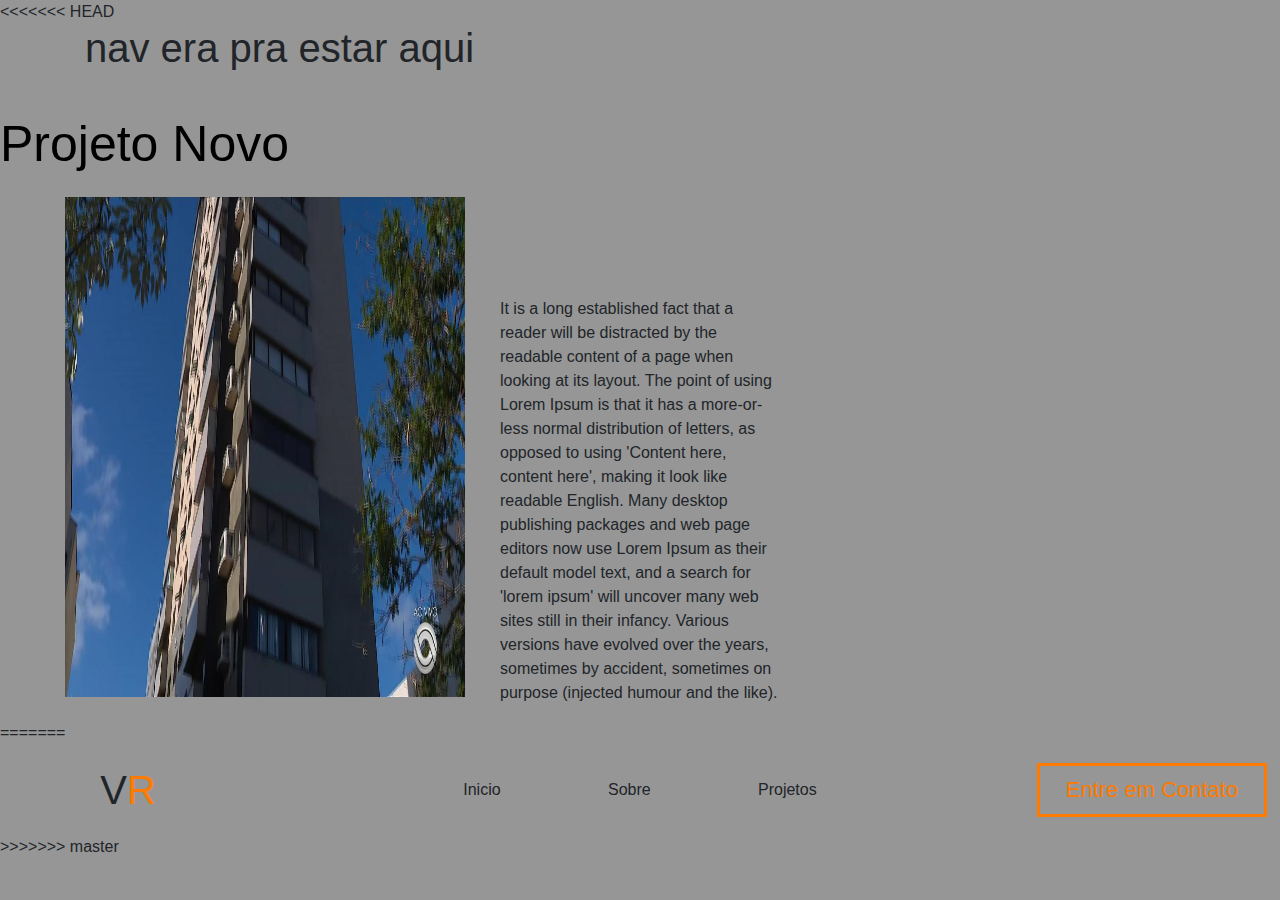
==== projeto.html @ eb447e4b "renomeo" ====
<!DOCTYPE html>
<<<<<<< HEAD
<html lang="pt-bt" dir="ltr">
  <head>
    <meta charset="utf-8">
    <link rel="stylesheet" href="css/alteracoes.css">
    <link href="css/css-reboot.min.css" rel="stylesheet">
    <meta name="viewport" content="width=device-width, initial-scale=1, shrink-to-fit=no">
    <link rel="stylesheet" href="https://stackpath.bootstrapcdn.com/bootstrap/4.4.1/css/bootstrap.min.css" integrity="sha384-Vkoo8x4CGsO3+Hhxv8T/Q5PaXtkKtu6ug5TOeNV6gBiFeWPGFN9MuhOf23Q9Ifjh" crossorigin="anonymous">
    <title>Projeto</title>
    <title></title>
  </head>
  <body>
    <nav>
      <div class="container">
        <h1>nav era pra estar aqui</h1>
      </div>
    </nav>
    <section>

      <aside>
        <div class="form-titulo">
            <h1>Projeto Novo</h1>
        </div>
        </aside>
          <div class="form-predio">
            <img src="assets/predio1.jpg" alt="Prédio" height="100%" width="100%;">
          </div>

        <div class="form-sobre">
          <p>It is a long established fact that a reader will be distracted by the readable content of a page when looking at its layout. The point of using Lorem Ipsum is that it has a more-or-less normal distribution of letters, as opposed to using 'Content here, content here', making it look like readable English. Many desktop publishing packages and web page editors now use Lorem Ipsum as their default model text, and a search for 'lorem ipsum' will uncover many web sites still in their infancy. Various versions have evolved over the years, sometimes by accident, sometimes on purpose (injected humour and the like).</p>
        </div>

    </section>
  </body>
</html>
=======
<html lang="pt-br">
<head>
    <meta charset="UTF-8">
    <meta name="viewport" content="width=device-width, initial-scale=1.0">
    <link rel="stylesheet" href="css/style.css">
    <title>Engenharia VR</title>
</head>
<body>
    <nav>
        <h1 id="logonav">V<span>R</span></h1>
        <div id="menu_itens">
            <div id="menu_itens_container">
                <p>Inicio</p>
                <p>Sobre</p>
                <p>Projetos</p>
            </div>
        </div>
        <div id="container_contato">
            <div id="container_border">
                <h1>Entre em Contato</h1>
            </div>
        </div>
    </nav>
</body>
</html>
>>>>>>> master
---- css/alteracoes.css ----
*{
  margin: 0;
  padding: 0;
  box-sizing: border-box;
}

.form-titulo {
  margin: 0px 0px 0;

}
.form-titulo h1 {
  color: black;
  font-size: 50px;
}

.form-predio {
  width: 400px;
  height: 500px;
  margin: 23px 65px 0;
}

.form-sobre {
  margin: -400px 500px 0;
}
---- css/style.css ----
/* fontes */
@import url(../assets/fonts/Oswald/Oswald-VariableFont_wght.ttf);

body, html{
    margin: 0;
    padding: 0;
    height: 100%;
}

body{
    background-color: #969696;
}

nav{
    display: flex;
    width: 100%;
    height: 10%;
}

#logonav{
    font-family: 'Oswald', sans-serif;
    margin: auto 0 auto 0;
    width: 20%;
    text-align: center;
}

#logonav span{
    color: #FF7A00;

}
#menu_itens{
    display: flex;
    width: 60%;
}

#menu_itens_container p{
    margin: auto;
    font-family: 'Oswald', sans-serif;
}

#menu_itens_container{
    margin: auto;
    width: 60%;
    display: flex;
    height: 100%;
}

#container_contato{
    width: 20%;
    display: flex;
}

#container_border{
    margin: auto;
    border: solid 3px;   
    border-color: #FF7A00;
    display: flex;
    width: 90%;
    height: 60%;
}

#container_border h1{
    margin: auto;
    color: #FF7A00;
    font-size: 22px;
    font-family: 'Oswald', sans-serif;
}
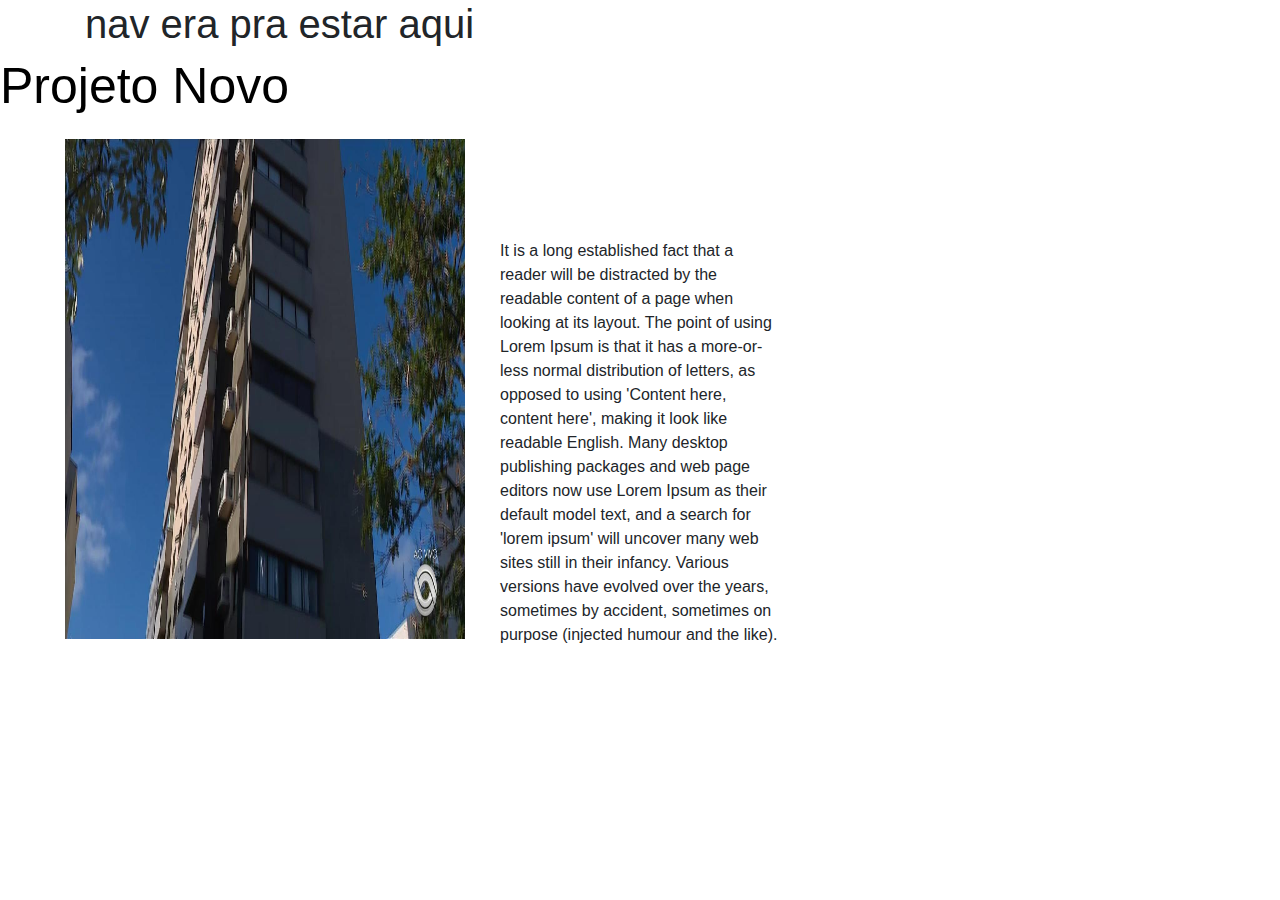
==== commit fcd4b1b9: "arrumei projeto" ====
--- a/projeto.html
+++ b/projeto.html
@@ -1,5 +1,4 @@
 <!DOCTYPE html>
-<<<<<<< HEAD
 <html lang="pt-bt" dir="ltr">
   <head>
     <meta charset="utf-8">
@@ -34,30 +33,3 @@
     </section>
   </body>
 </html>
-=======
-<html lang="pt-br">
-<head>
-    <meta charset="UTF-8">
-    <meta name="viewport" content="width=device-width, initial-scale=1.0">
-    <link rel="stylesheet" href="css/style.css">
-    <title>Engenharia VR</title>
-</head>
-<body>
-    <nav>
-        <h1 id="logonav">V<span>R</span></h1>
-        <div id="menu_itens">
-            <div id="menu_itens_container">
-                <p>Inicio</p>
-                <p>Sobre</p>
-                <p>Projetos</p>
-            </div>
-        </div>
-        <div id="container_contato">
-            <div id="container_border">
-                <h1>Entre em Contato</h1>
-            </div>
-        </div>
-    </nav>
-</body>
-</html>
->>>>>>> master
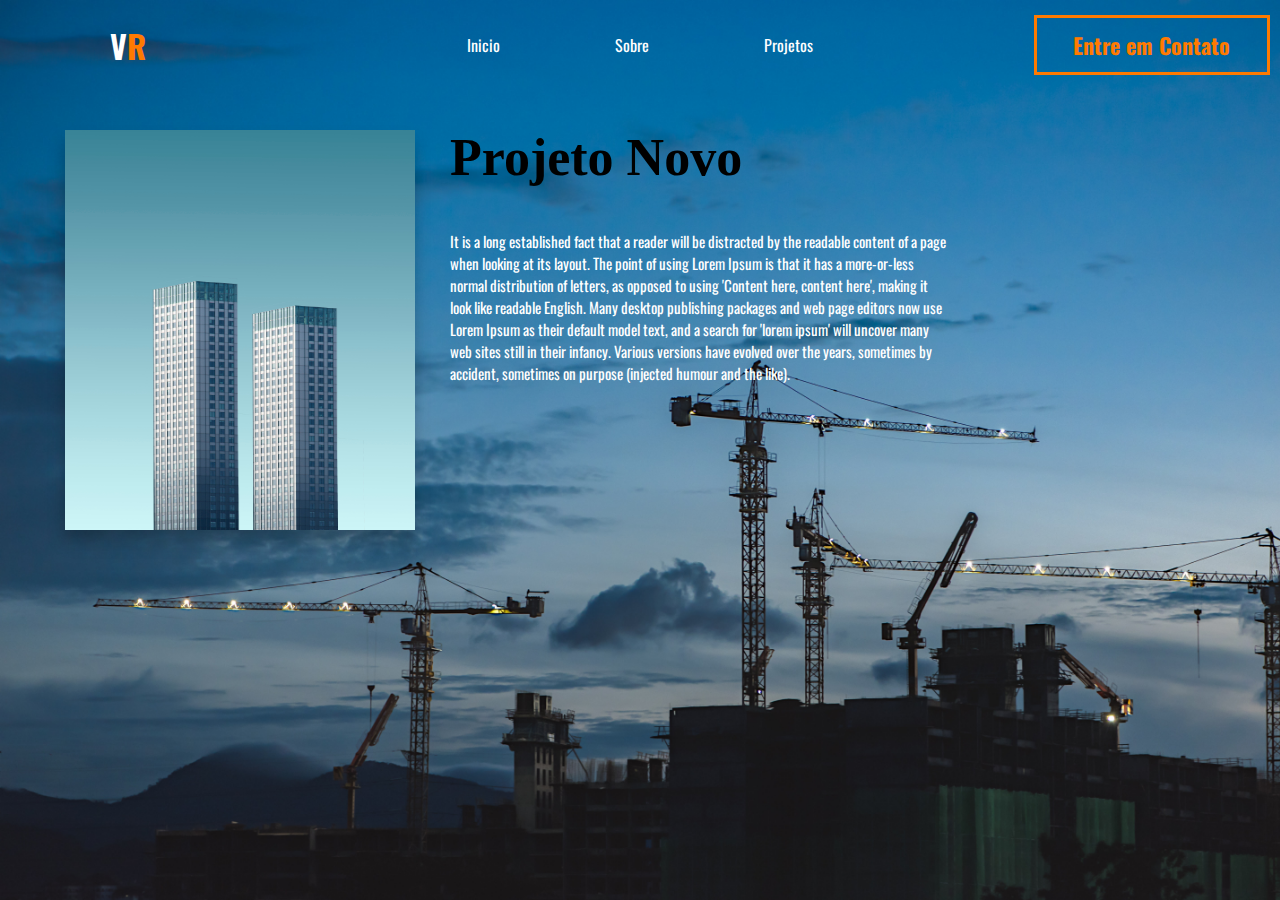
==== commit ec648e97: "Merge branch 'branch-andrei'" ====
--- a/projeto.html
+++ b/projeto.html
@@ -3,30 +3,32 @@
   <head>
     <meta charset="utf-8">
     <link rel="stylesheet" href="css/alteracoes.css">
-    <link href="css/css-reboot.min.css" rel="stylesheet">
-    <meta name="viewport" content="width=device-width, initial-scale=1, shrink-to-fit=no">
-    <link rel="stylesheet" href="https://stackpath.bootstrapcdn.com/bootstrap/4.4.1/css/bootstrap.min.css" integrity="sha384-Vkoo8x4CGsO3+Hhxv8T/Q5PaXtkKtu6ug5TOeNV6gBiFeWPGFN9MuhOf23Q9Ifjh" crossorigin="anonymous">
-    <title>Projeto</title>
-    <title></title>
+    <link rel="stylesheet" href="css/style.css">
   </head>
   <body>
     <nav>
-      <div class="container">
-        <h1>nav era pra estar aqui</h1>
-      </div>
+        <h1 id="logonav">V<span>R</span></h1>
+        <div id="menu_itens">
+            <div id="menu_itens_container">
+                <p>Inicio</p>
+                <p>Sobre</p>
+                <p>Projetos</p>
+            </div>
+        </div>
+        <div id="container_contato">
+            <div id="container_border">
+                <h1>Entre em Contato</h1>
+            </div>
+        </div>
     </nav>
     <section>
 
-      <aside>
-        <div class="form-titulo">
-            <h1>Projeto Novo</h1>
-        </div>
-        </aside>
           <div class="form-predio">
-            <img src="assets/predio1.jpg" alt="Prédio" height="100%" width="100%;">
+            <img src="assets/predio3.jpg" alt="Prédio" height="100%" width="100%;">
           </div>
 
         <div class="form-sobre">
+          <h2>Projeto Novo</h2>
           <p>It is a long established fact that a reader will be distracted by the readable content of a page when looking at its layout. The point of using Lorem Ipsum is that it has a more-or-less normal distribution of letters, as opposed to using 'Content here, content here', making it look like readable English. Many desktop publishing packages and web page editors now use Lorem Ipsum as their default model text, and a search for 'lorem ipsum' will uncover many web sites still in their infancy. Various versions have evolved over the years, sometimes by accident, sometimes on purpose (injected humour and the like).</p>
         </div>
 
--- a/css/alteracoes.css
+++ b/css/alteracoes.css
@@ -1,24 +1,74 @@
-*{
-  margin: 0;
-  padding: 0;
-  box-sizing: border-box;
-}
 
-.form-titulo {
-  margin: 0px 0px 0;
-
-}
-.form-titulo h1 {
-  color: black;
-  font-size: 50px;
-}
 
 .form-predio {
-  width: 400px;
-  height: 500px;
-  margin: 23px 65px 0;
+  width: 350px;
+  height: 400px;
+  margin: 40px 65px 0;
+  box-shadow: -1px 12px 15px rgba(0, 0, 0, 0.25);
 }
 
 .form-sobre {
-  margin: -400px 500px 0;
+  width: 500px;
+  margin: -445px 450px 0;
 }
+
+.form-sobre h2 {
+  color: black;
+  font-size: 52px;
+}
+
+.form-sobre p {
+  font-size: 15px;
+}
+
+.form-predios {
+  width: 300px;
+  height: 300px;
+  margin: 60px 65px 0;
+  box-shadow: -1px 12px 15px rgba(0, 0, 0, 0.25);
+}
+
+.form-predios p {
+  text-align: center;
+  height: 60px;
+  width: 300px;
+  color: black;
+  font-size: 32px;
+  margin: -1px 0px 0;
+  box-shadow: -1px 12px 15px rgba(0, 0, 0, 0.25);
+
+}
+
+.form-predios1 {
+  width: 300px;
+  height: 300px;
+  margin: -300px 515px 0;
+  box-shadow: -1px 12px 15px rgba(0, 0, 0, 0.25);
+}
+
+.form-predios1 p {
+  text-align: center;
+  height: 60px;
+  width: 300px;
+  color: black;
+  font-size: 32px;
+  margin: -1px 0px 0;
+  box-shadow: -1px 12px 15px rgba(0, 0, 0, 0.25);
+}
+
+.form-predios2 {
+  width: 300px;
+  height: 300px;
+  margin: -300px 965px 0;
+  box-shadow: -1px 12px 15px rgba(0, 0, 0, 0.25);
+}
+
+.form-predios2 p {
+  text-align: center;
+  height: 60px;
+  width: 300px;
+  color: black;
+  font-size: 32px;
+  margin: -1px 0px 0;
+  box-shadow: -1px 12px 15px rgba(0, 0, 0, 0.25);
+}
--- a/css/style.css
+++ b/css/style.css
@@ -0,0 +1,99 @@
+/* fontes */
+@import url('https://fonts.googleapis.com/css?family=Oswald&display=swap');
+
+body, html{
+    margin: 0;
+    padding: 0;
+    height: 100%;
+}
+
+h1, p{
+    font-family: 'Oswald', sans-serif;
+    color: white;
+}
+
+body{
+    background-color: #969696;
+    background-image: url('../assets/images/backgroundphoto.jpg');
+    background-size: cover;
+    background-repeat: no-repeat;
+}
+
+nav{
+    display: flex;
+    width: 100%;
+    height: 10%;
+}
+
+#logonav{
+    font-family: 'Oswald', sans-serif;
+    margin: auto 0 auto 0;
+    width: 20%;
+    text-align: center;
+}
+
+#logonav span{
+    color: #FF7A00;
+
+}
+#menu_itens{
+    display: flex;
+    width: 60%;
+}
+
+#menu_itens_container p{
+    margin: auto;
+}
+
+#menu_itens_container{
+    margin: auto;
+    width: 60%;
+    display: flex;
+    height: 100%;
+}
+
+#container_contato{
+    width: 20%;
+    display: flex;
+}
+
+#container_border{
+    margin: auto;
+    border: solid 3px;
+    border-color: #FF7A00;
+    display: flex;
+    width: 90%;
+    height: 60%;
+}
+
+#container_border h1{
+    margin: auto;
+    color: #FF7A00;
+    font-size: 22px;
+}
+
+
+/* main */
+
+
+#text_container{
+    width: 100%;
+    height: 90%;
+}
+
+#filler{
+    height: 37%;
+}
+
+#text_container h1{
+    color: white;
+    margin: 0;
+    font-size: 95px;
+    padding-left: 50px;
+}
+
+#text_main{
+    background-color: white;
+    width: fit-content;
+   
+}
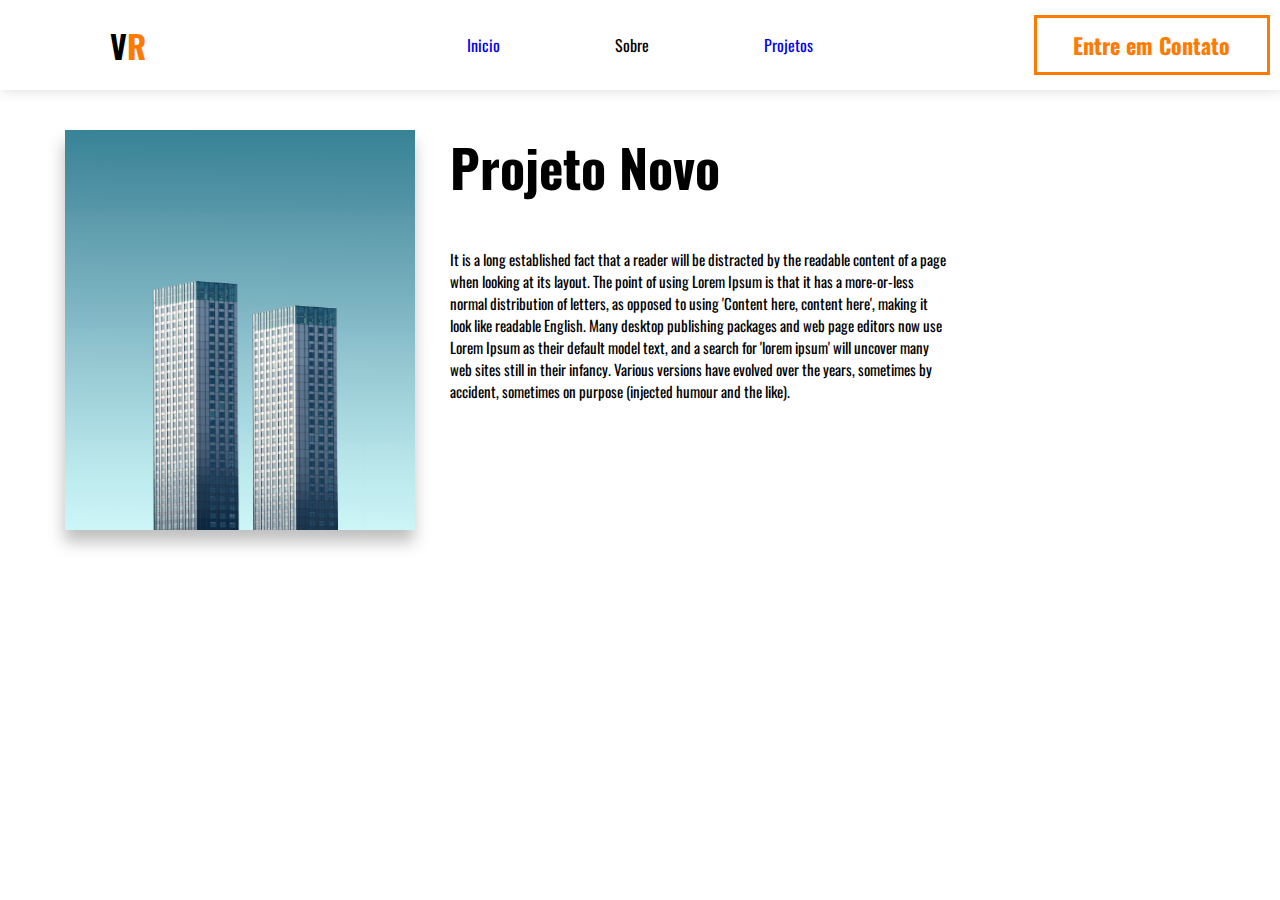
==== commit cc01699b: "tatudo no mermo" ====
--- a/projeto.html
+++ b/projeto.html
@@ -7,19 +7,19 @@
   </head>
   <body>
     <nav>
-        <h1 id="logonav">V<span>R</span></h1>
-        <div id="menu_itens">
-            <div id="menu_itens_container">
-                <p>Inicio</p>
-                <p>Sobre</p>
-                <p>Projetos</p>
-            </div>
-        </div>
-        <div id="container_contato">
-            <div id="container_border">
-                <h1>Entre em Contato</h1>
-            </div>
-        </div>
+      <h1 id="logonav">V<span>R</span></h1>
+      <div id="menu_itens">
+          <div id="menu_itens_container">
+              <p><a href="index.html">Inicio</a></p>
+              <p>Sobre</p>
+              <p><a href="projetos.html">Projetos</a></p>
+          </div>
+      </div>
+      <div id="container_contato">
+          <div id="container_border">
+              <h1>Entre em Contato</h1>
+          </div>
+      </div>
     </nav>
     <section>
 
--- a/css/style.css
+++ b/css/style.css
@@ -7,22 +7,54 @@
     height: 100%;
 }
 
-h1, p{
+h1, h2, p{
+    font-family: 'Oswald', sans-serif;
+}
+
+#body_index p{
     font-family: 'Oswald', sans-serif;
     color: white;
-}
+}   
 
-body{
+#body_index h1{
+    font-family: 'Oswald', sans-serif;
+    color: white;
+}   
+
+#body_projetos p{
+    font-family: 'Oswald', sans-serif;
+    color: black;
+}   
+
+#body_projetos h1{
+    font-family: 'Oswald', sans-serif;
+    color: black;
+}   
+
+#body_index{
     background-color: #969696;
     background-image: url('../assets/images/backgroundphoto.jpg');
     background-size: cover;
     background-repeat: no-repeat;
 }
 
+#body_index nav{
+    box-shadow: none;
+}
+
+nav a:visited{
+    color: black;
+}
+
+#body_index nav a:visited{
+    color: white;
+}
+
 nav{
     display: flex;
     width: 100%;
     height: 10%;
+    box-shadow: 1px -4px 16px rgba(0, 0, 0, 0.25);
 }
 
 #logonav{
@@ -43,6 +75,10 @@
 
 #menu_itens_container p{
     margin: auto;
+}
+
+#menu_itens_container a{
+    text-decoration: none;
 }
 
 #menu_itens_container{
@@ -97,3 +133,57 @@
     width: fit-content;
    
 }
+
+/* projetos.html */
+
+#container_projetos{
+    width: 100%;
+    height: fit-content;
+    display: flex;
+    justify-content: space-evenly;
+    margin-bottom: auto;
+    margin-top: 58.5px;
+}
+
+#container_projetos img{
+    max-height: 300px;
+}
+
+#body_projetos section{
+    height: 90%;
+    width: 100%;
+    display: flex;
+}
+
+.titulos{
+    text-align: center;
+    width: 100%;
+    color: black;
+    font-size: 32px;
+    margin: -1px 0px 0;
+}
+
+#container_projetos a{
+    text-decoration: none;
+}
+
+.form-predios {
+    width: 30%;
+    height: 370px;
+    max-width: 300px;
+    box-shadow: -1px 12px 15px rgba(0, 0, 0, 0.25);
+  }
+
+  .form-predios1 {
+    width: 30%;
+    height: 370px;
+    max-width: 300px;
+    box-shadow: -1px 12px 15px rgba(0, 0, 0, 0.25);
+  }
+
+  .form-predios2 {
+    width: 30%;
+    max-width: 300px;
+    height: 370px;
+    box-shadow: -1px 12px 15px rgba(0, 0, 0, 0.25);
+  }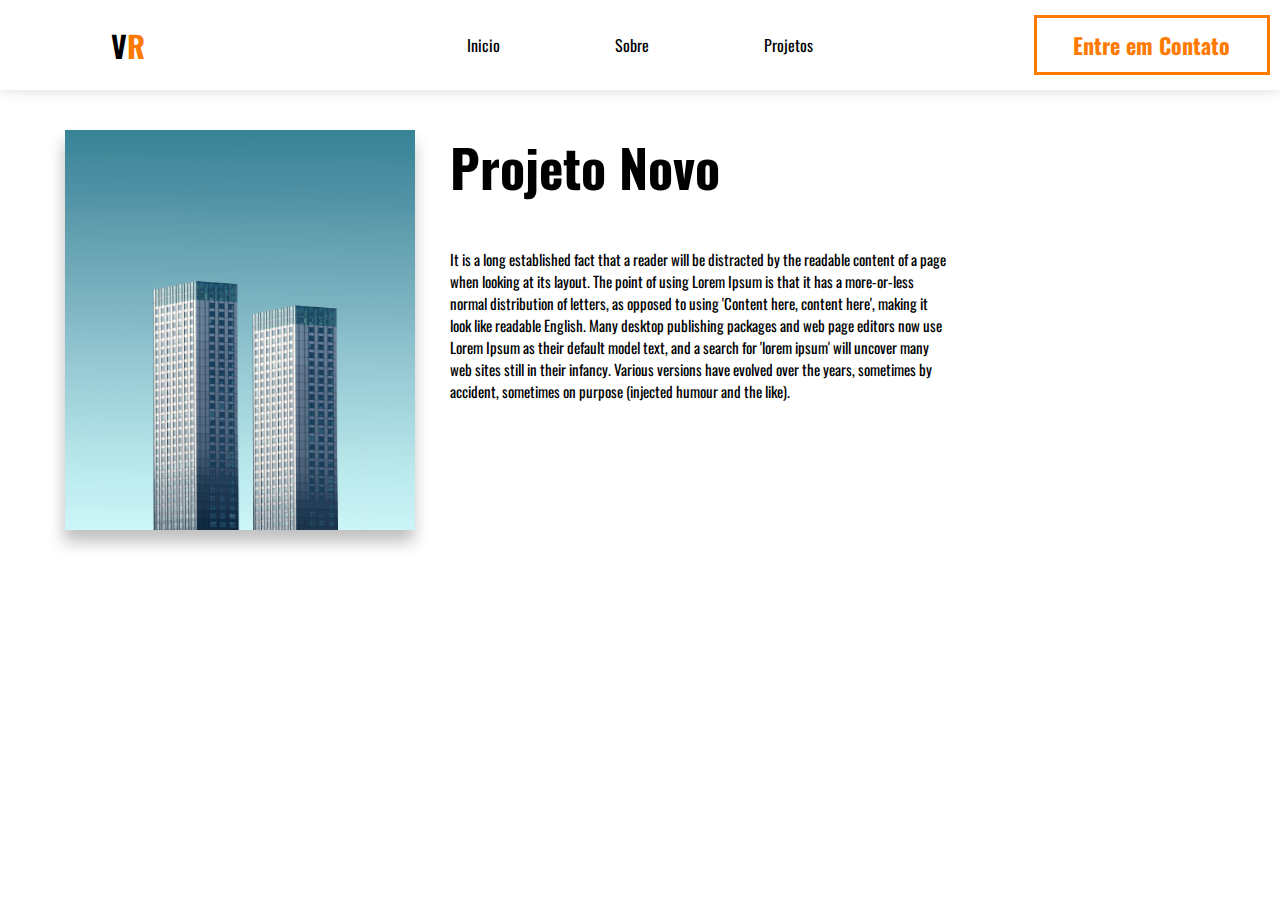
==== commit 9980ac9a: "add o sobre" ====
--- a/projeto.html
+++ b/projeto.html
@@ -11,7 +11,7 @@
       <div id="menu_itens">
           <div id="menu_itens_container">
               <p><a href="index.html">Inicio</a></p>
-              <p>Sobre</p>
+              <p><a href="sobre.html">Sobre</p>
               <p><a href="projetos.html">Projetos</a></p>
           </div>
       </div>
--- a/css/alteracoes.css
+++ b/css/alteracoes.css
@@ -72,3 +72,24 @@
   margin: -1px 0px 0;
   box-shadow: -1px 12px 15px rgba(0, 0, 0, 0.25);
 }
+
+.form-engenheiro {
+  width: 450px;
+  height: 450px;
+  margin: 60px 40px 0;
+}
+
+.form-vr {
+  width: 500px;
+  margin: -510px 520px 0;
+
+}
+
+.form-vr h2 {
+  color: #FF7A00;
+  font-size: 52px;
+}
+
+.form-vr p {
+  font-size: 17px;
+}
--- a/css/style.css
+++ b/css/style.css
@@ -14,26 +14,26 @@
 #body_index p{
     font-family: 'Oswald', sans-serif;
     color: white;
-}   
+}
 
 #body_index h1{
     font-family: 'Oswald', sans-serif;
     color: white;
-}   
+}
 
 #body_projetos p{
     font-family: 'Oswald', sans-serif;
     color: black;
-}   
+}
 
 #body_projetos h1{
     font-family: 'Oswald', sans-serif;
     color: black;
-}   
+}
 
 #body_index{
     background-color: #969696;
-    background-image: url('../assets/images/backgroundphoto.jpg');
+    background-image: url('../assets/images/backgroundphoto.png');
     background-size: cover;
     background-repeat: no-repeat;
 }
@@ -46,7 +46,15 @@
     color: black;
 }
 
+nav a:link{
+    color: black;
+}
+
 #body_index nav a:visited{
+    color: white;
+}
+
+#body_index nav a:link{
     color: white;
 }
 
@@ -59,6 +67,7 @@
 
 #logonav{
     font-family: 'Oswald', sans-serif;
+    font-size: 30px;
     margin: auto 0 auto 0;
     width: 20%;
     text-align: center;
@@ -75,6 +84,8 @@
 
 #menu_itens_container p{
     margin: auto;
+    text-transform: capitalize;
+
 }
 
 #menu_itens_container a{
@@ -124,14 +135,22 @@
 #text_container h1{
     color: white;
     margin: 0;
-    font-size: 95px;
-    padding-left: 50px;
+    line-height: 74px;
+    font-size: 66px;
+    padding-left: 66px;
+    text-transform: uppercase;
+
+}
+#text_container p{
+    padding-left: 66px;
+    font-size: 22px;
+    line-height: 23px;
 }
 
 #text_main{
     background-color: white;
     width: fit-content;
-   
+
 }
 
 /* projetos.html */
@@ -186,4 +205,4 @@
     max-width: 300px;
     height: 370px;
     box-shadow: -1px 12px 15px rgba(0, 0, 0, 0.25);
-  }+  }
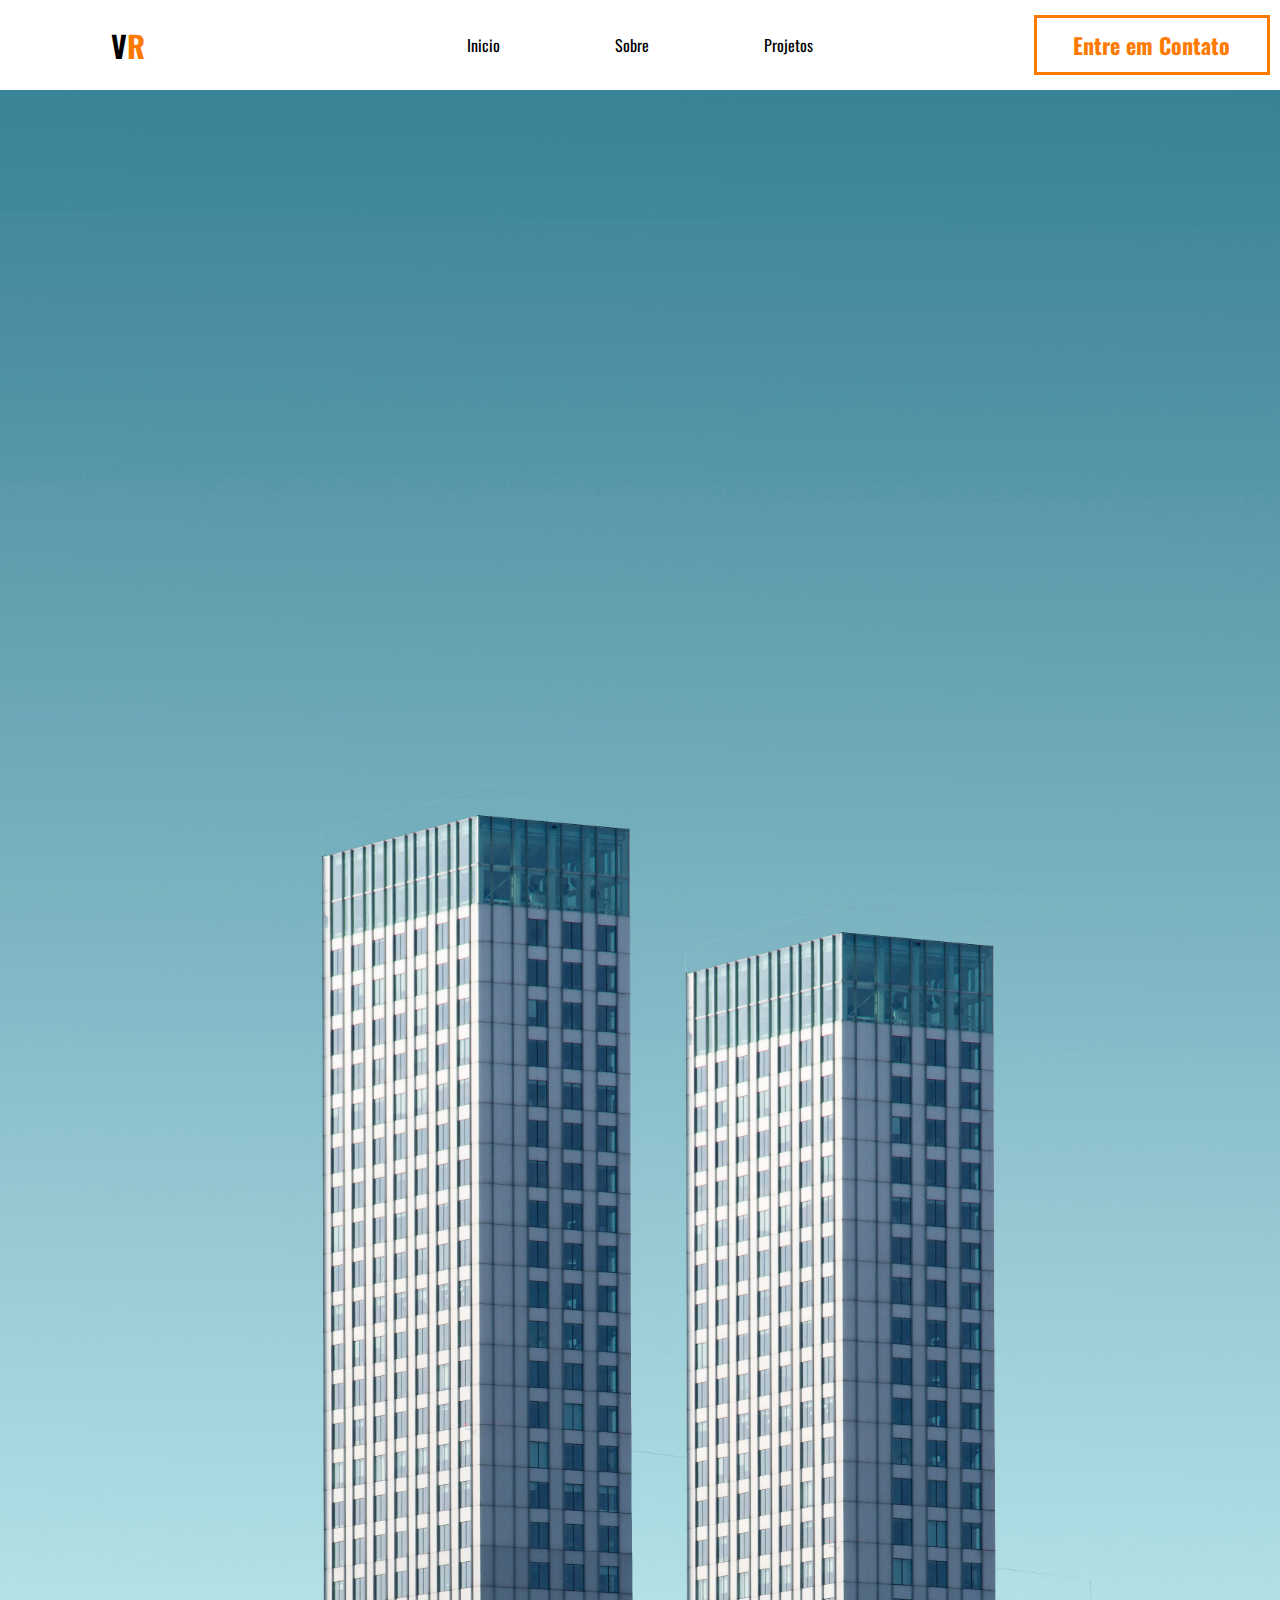
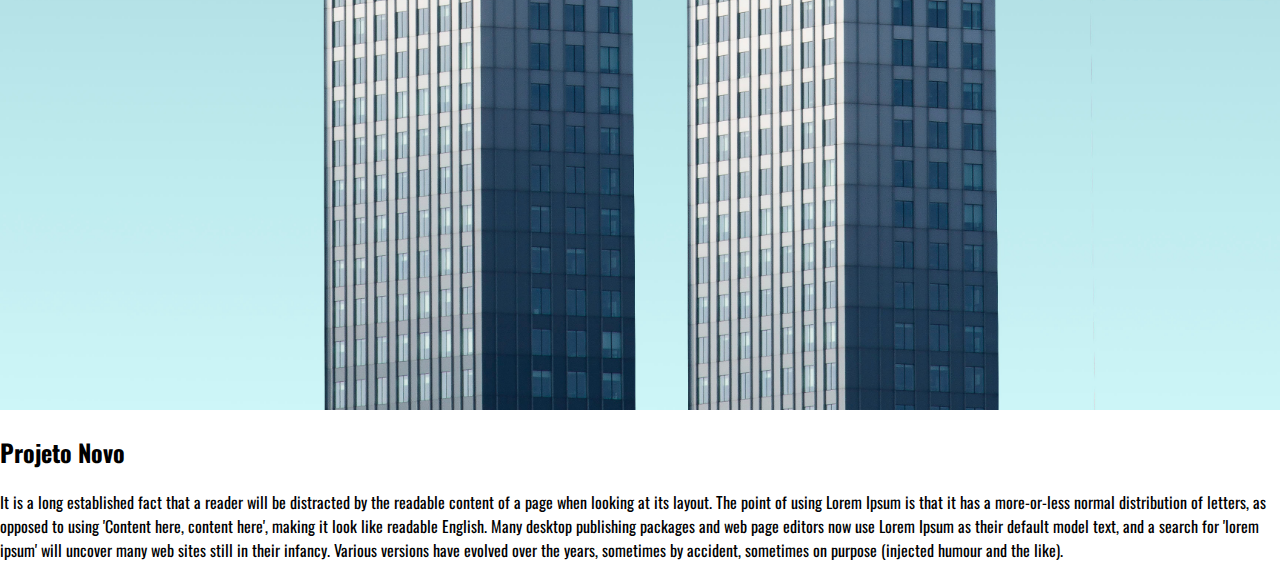
==== commit 17269b78: "viewport" ====
--- a/projeto.html
+++ b/projeto.html
@@ -2,8 +2,9 @@
 <html lang="pt-bt" dir="ltr">
   <head>
     <meta charset="utf-8">
-    <link rel="stylesheet" href="css/alteracoes.css">
     <link rel="stylesheet" href="css/style.css">
+    <meta name="viewport" content="width=device-width, initial-scale=1.0">
+    <script src="js/script.js"></script>
   </head>
   <body>
     <nav>
@@ -11,16 +12,24 @@
       <div id="menu_itens">
           <div id="menu_itens_container">
               <p><a href="index.html">Inicio</a></p>
-              <p><a href="sobre.html">Sobre</p>
+              <p><a href="sobre.html">Sobre</a></p>
               <p><a href="projetos.html">Projetos</a></p>
           </div>
       </div>
-      <div id="container_contato">
+      <div id="container_contato" onclick="mostrarjanela()">
           <div id="container_border">
               <h1>Entre em Contato</h1>
           </div>
       </div>
     </nav>
+    <div id="container_janela" onclick="fecharjanela()">
+      <div id="janela_contato">
+        <h1>Telefone:</h1>
+        <p>(51) 99403-5051</p>
+        <h1>Email:</h1>
+        <p>vrengenhariacivil@email.com</p>
+      </div>
+    </div>
     <section>
 
           <div class="form-predio">
--- a/css/style.css
+++ b/css/style.css
@@ -14,22 +14,22 @@
 #body_index p{
     font-family: 'Oswald', sans-serif;
     color: white;
-}
+}   
 
 #body_index h1{
     font-family: 'Oswald', sans-serif;
     color: white;
-}
+}   
 
 #body_projetos p{
     font-family: 'Oswald', sans-serif;
     color: black;
-}
+}   
 
 #body_projetos h1{
     font-family: 'Oswald', sans-serif;
     color: black;
-}
+}   
 
 #body_index{
     background-color: #969696;
@@ -50,12 +50,20 @@
     color: black;
 }
 
+#body_index nav a:link{
+    color: #fff;
+}
+
 #body_index nav a:visited{
-    color: white;
-}
-
-#body_index nav a:link{
-    color: white;
+    color: #FFF;
+}
+
+#body_index nav a:hover{
+    color: #FF7A00;
+}
+
+nav a:hover {
+    color: #FF7A00 !important;
 }
 
 nav{
@@ -85,7 +93,7 @@
 #menu_itens_container p{
     margin: auto;
     text-transform: capitalize;
-
+    
 }
 
 #menu_itens_container a{
@@ -119,7 +127,51 @@
     font-size: 22px;
 }
 
-
+#container_border:hover{
+  background-color: #FF7A00;
+}
+
+#container_border:hover h1{
+  color: white;
+}
+
+#container_janela{
+  position: absolute;
+  width: 100%;
+  height: 100%;
+  top: 0;
+  left: 0;
+  display: none;
+}
+
+#janela_contato{
+  position: absolute;
+  width: 70vw;
+  height: 70vh;
+  background-color: white;
+  left: 0;
+  right: 0;
+  top: 0;
+  bottom: 0;
+  margin: auto;
+  box-shadow: 0px 0px 1px 100vmax  rgba(0,0,0,0.6);
+}
+
+#janela_contato p{
+    text-align: center;
+    color: black;
+    font-size: 35px;
+}
+
+#janela_contato h1{
+    text-align: center;
+    color: black;
+    font-size: 35px;
+}
+
+#janela_contato p:nth-child(2){
+    text-transform: uppercase;
+}
 /* main */
 
 
@@ -150,7 +202,7 @@
 #text_main{
     background-color: white;
     width: fit-content;
-
+   
 }
 
 /* projetos.html */
@@ -206,3 +258,69 @@
     height: 370px;
     box-shadow: -1px 12px 15px rgba(0, 0, 0, 0.25);
   }
+
+
+  /* media queries */
+
+  @media screen and (max-width: 768px){
+    #container_border h1{
+        font-size: 21px;
+    }
+
+    #text_container h1 {
+        line-height: 57px;
+        font-size: 49px;
+    }
+
+    #text_container p{
+        font-size: 18px;
+    }
+
+   
+  }
+  
+  
+  @media screen and (max-width: 425px){
+    #logonav{
+        width: 22%;
+    }
+
+    #container_contato{
+        width: 22%;
+    }
+
+    #menu_itens{
+        width: 56%;
+    }
+
+    #container_border h1{
+        font-size: 13px;
+
+    }
+
+    #text_container h1 {
+        line-height: 33px;
+        font-size: 28px;
+        padding-left: 43px;
+    }
+
+    #text_container p{
+        font-size: 13px;
+        padding-left: 43px;
+        line-height: 15px;
+    }
+    
+    #container_projetos{
+        flex-wrap: wrap;
+        margin-top: 0;
+    }
+
+    .form-predios, .form-predios1, .form-predios2{
+        width: auto;
+        height: auto;
+        margin-top: 5%;
+    }
+
+  }
+
+  